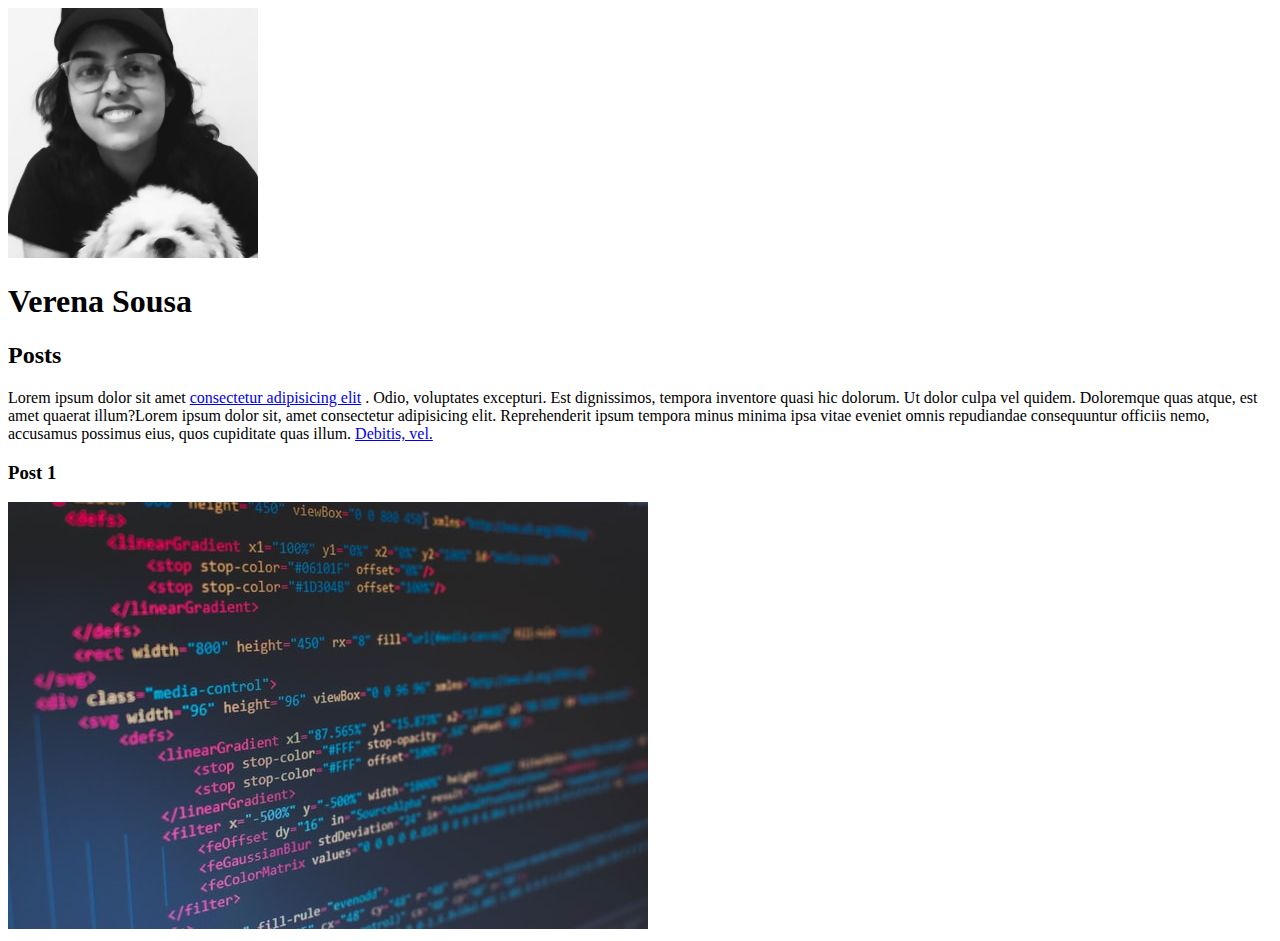
==== index.html @ 4510294e "Adicionando mais tags no código" ====
<!DOCTYPE html>
<html lang="en">
<head>
    <meta charset="UTF-8">
    <meta http-equiv="X-UA-Compatible" content="IE=edge">
    <meta name="viewport" content="width=device-width, initial-scale=1.0">
    <title>Verena Sousa</title>
</head>
<body>
    <header>
        <img src="/images/verena-sousa-r.jpeg" alt="Foto de uma menina chamada Verena Sousa com seu doguinho Luigi">
        <h1>Verena Sousa</h1>
    </header>

    <section>
        <header>
            <h2>Posts</h2>
        </header>
        <p>Lorem ipsum dolor sit amet <a target="_blank"  href="https://www.lipsum.com/">consectetur adipisicing elit</a> . Odio, voluptates excepturi. Est dignissimos, tempora inventore quasi hic dolorum. Ut dolor culpa vel quidem. Doloremque quas atque, est amet quaerat illum?Lorem ipsum dolor sit, amet consectetur adipisicing elit. Reprehenderit ipsum tempora minus minima ipsa vitae eveniet omnis repudiandae consequuntur officiis nemo, accusamus possimus eius, quos cupiditate quas illum. <a target="_blank" href="mailto:verena.ads19@gmail.com"> Debitis, vel.</a></p>
        <article>
            <header>
                <h3>Post 1</h3>
                <img src="/images/code-html.jpg" alt="Imagem com codigos html">

            </header>
        </article>

    </section>

    <footer></footer>
</body>
</html>
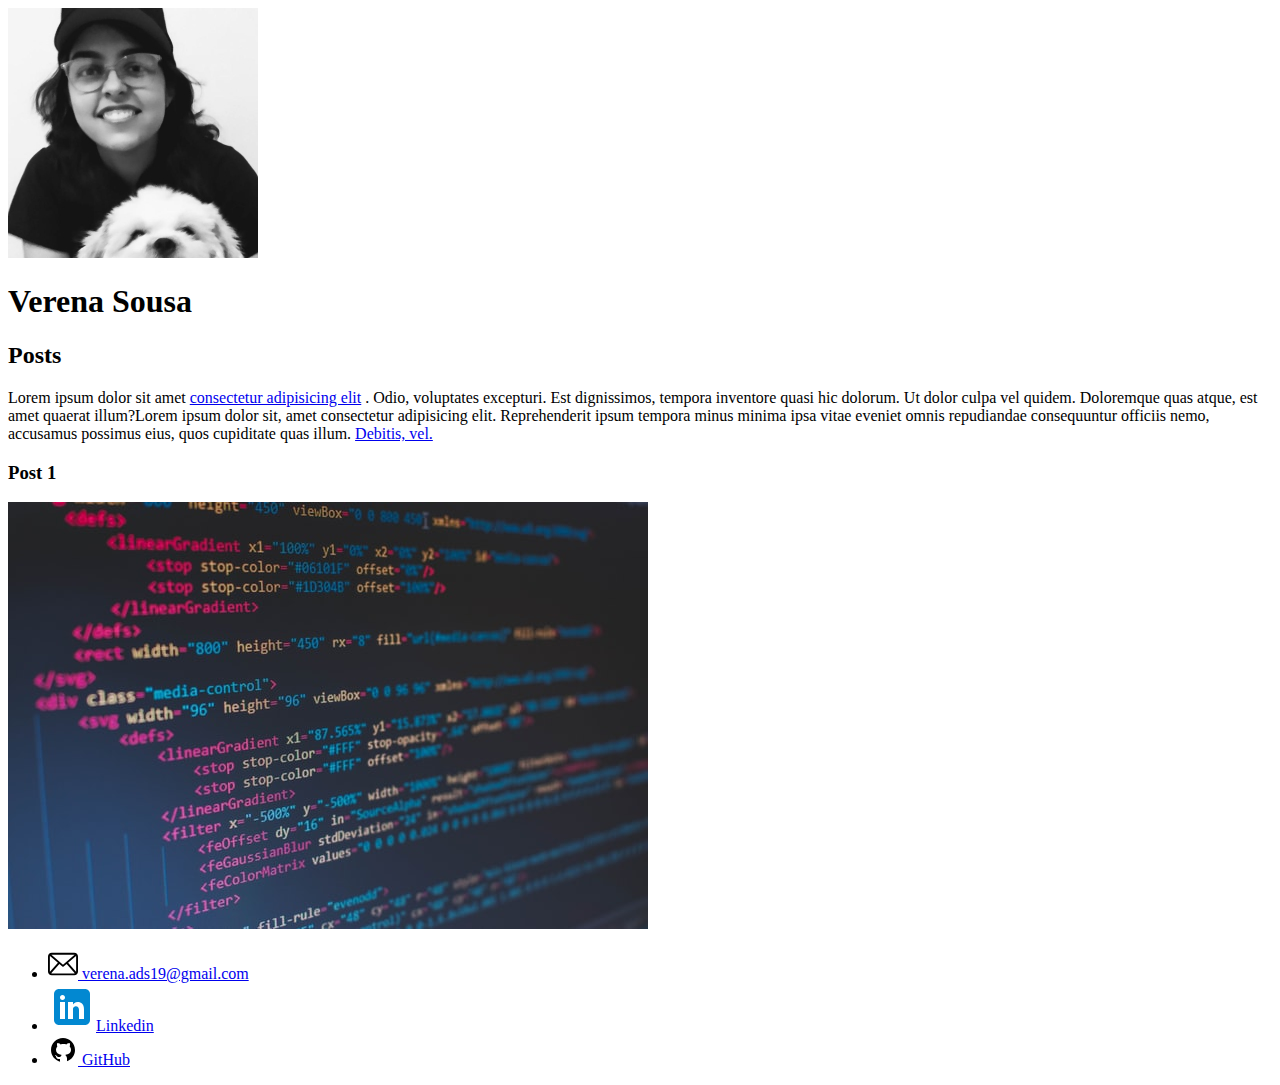
==== commit f0061559: "Criando lista de contatos" ====
--- a/index.html
+++ b/index.html
@@ -27,6 +27,22 @@
 
     </section>
 
-    <footer></footer>
+    <footer>
+        <ul>
+            <li>
+                
+            <a target="_blank" href="mailto:verena.ads19@gmail.com"><img src="/images/mail 2.svg"> verena.ads19@gmail.com</a>
+            
+            </li>
+
+            <li>
+                <a target="_blank" href="https://www.linkedin.com/in/verena-sousa-ads/"><img src="/images/icons8-linkedin.svg" alt="Icone do linkedin">Linkedin</a>
+            </li>
+
+            <li>
+                <a target="_blank" href="https://github.com/VerenaSousaADS"><img src="/images/icons8-github.svg" alt=""> GitHub</a>
+            </li>
+        </ul>
+    </footer>
 </body>
 </html>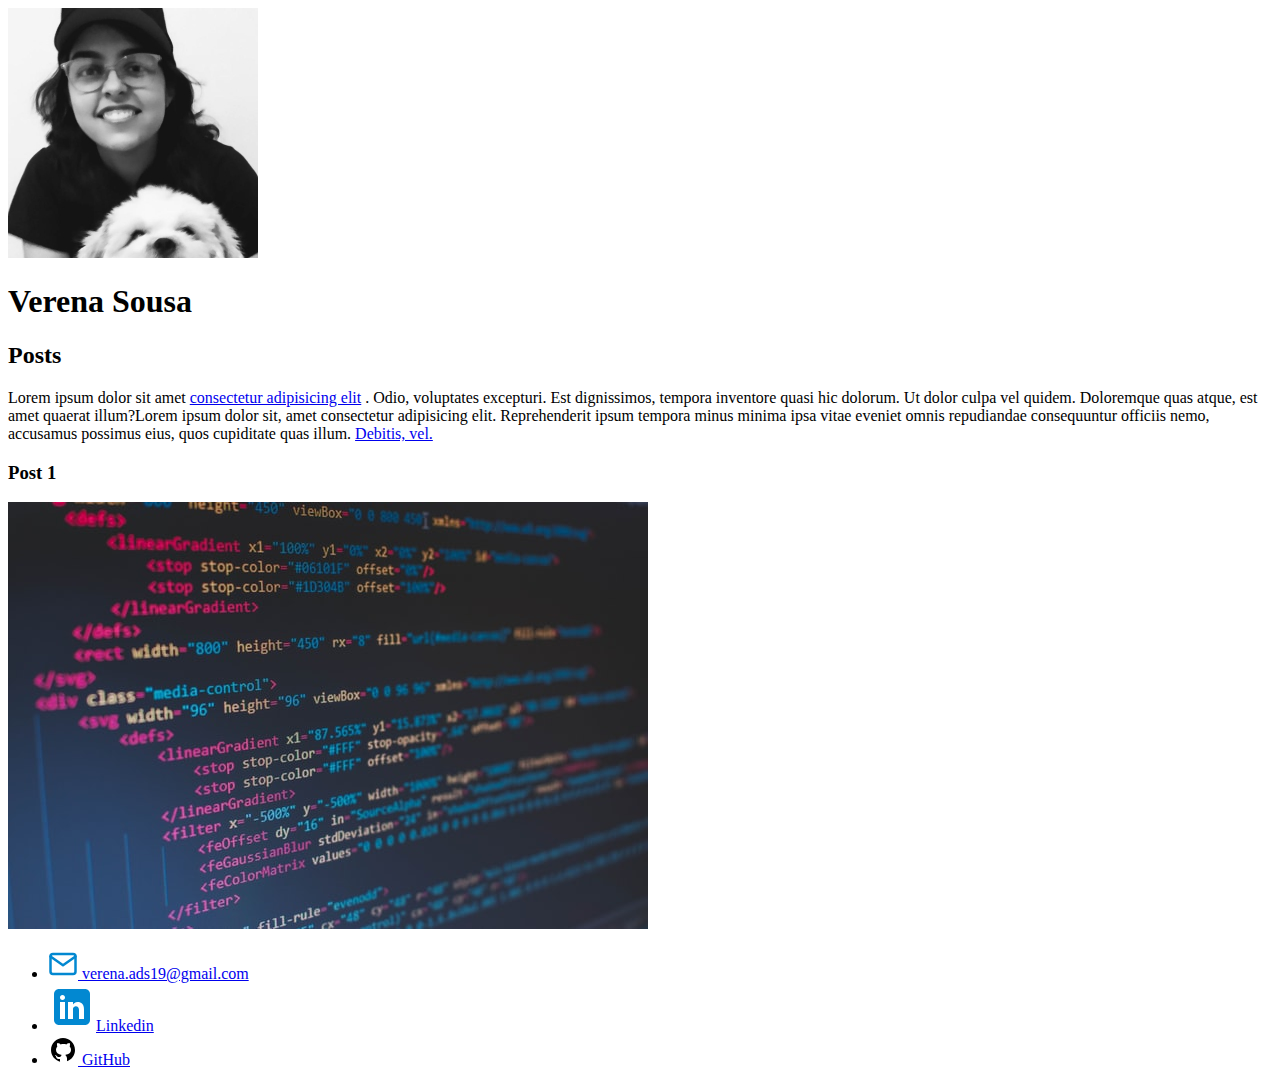
==== commit 9b69cc74: "Alterando as cores no svg" ====
--- a/index.html
+++ b/index.html
@@ -31,7 +31,7 @@
         <ul>
             <li>
                 
-            <a target="_blank" href="mailto:verena.ads19@gmail.com"><img src="/images/mail 2.svg"> verena.ads19@gmail.com</a>
+            <a target="_blank" href="mailto:verena.ads19@gmail.com"><img src="/images/mail 1.svg"> verena.ads19@gmail.com</a>
             
             </li>
 
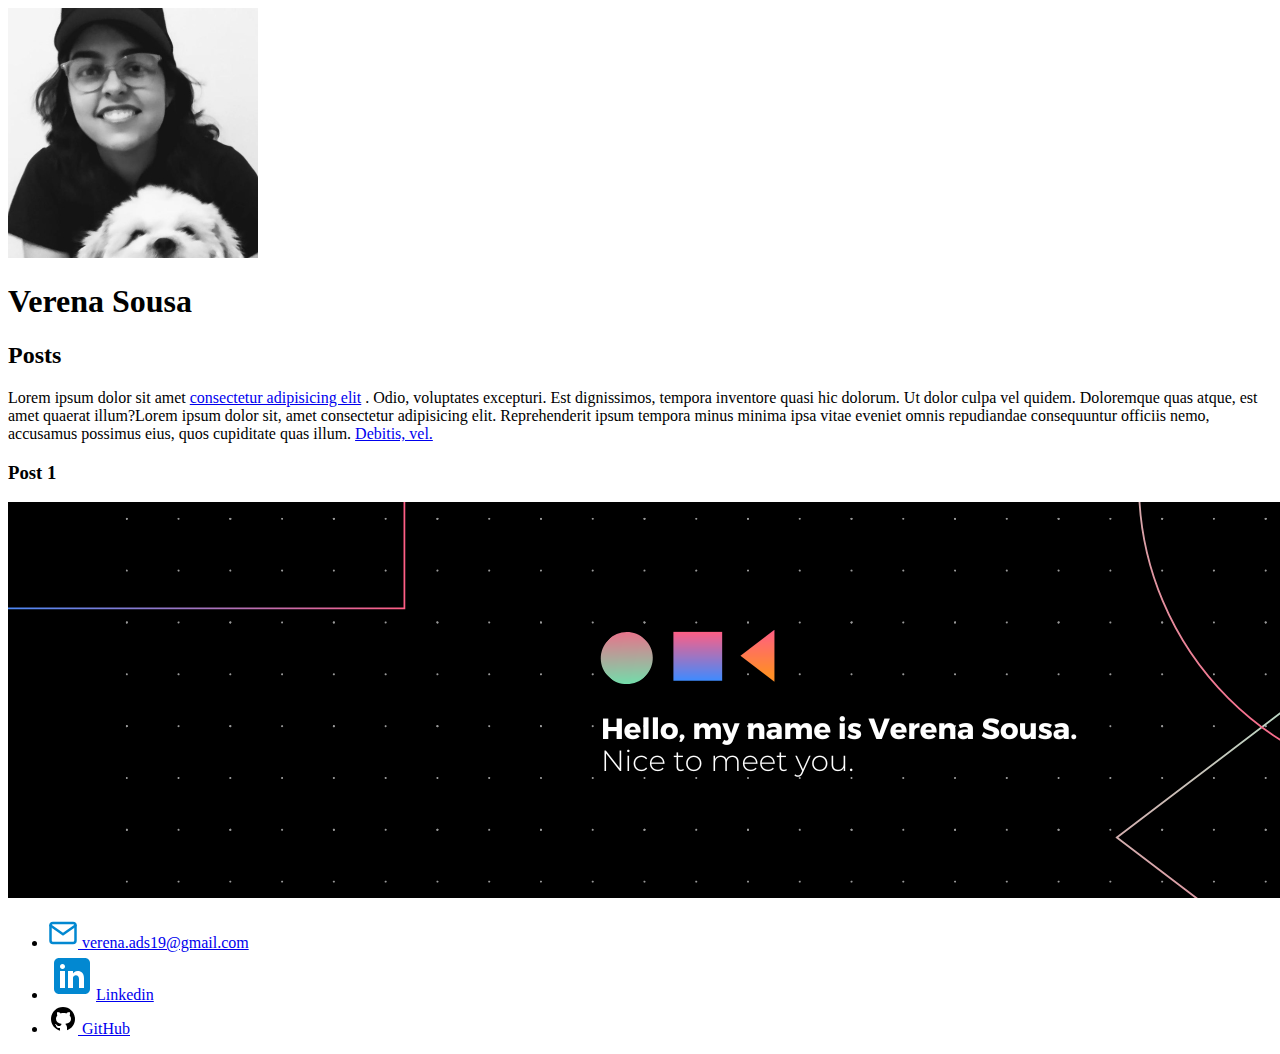
==== commit 5916766e: "Alterando imagem do post 1" ====
--- a/index.html
+++ b/index.html
@@ -20,7 +20,7 @@
         <article>
             <header>
                 <h3>Post 1</h3>
-                <img src="/images/code-html.jpg" alt="Imagem com codigos html">
+                <img src="/images/post-1.png" alt="Imagem com codigos html">
 
             </header>
         </article>
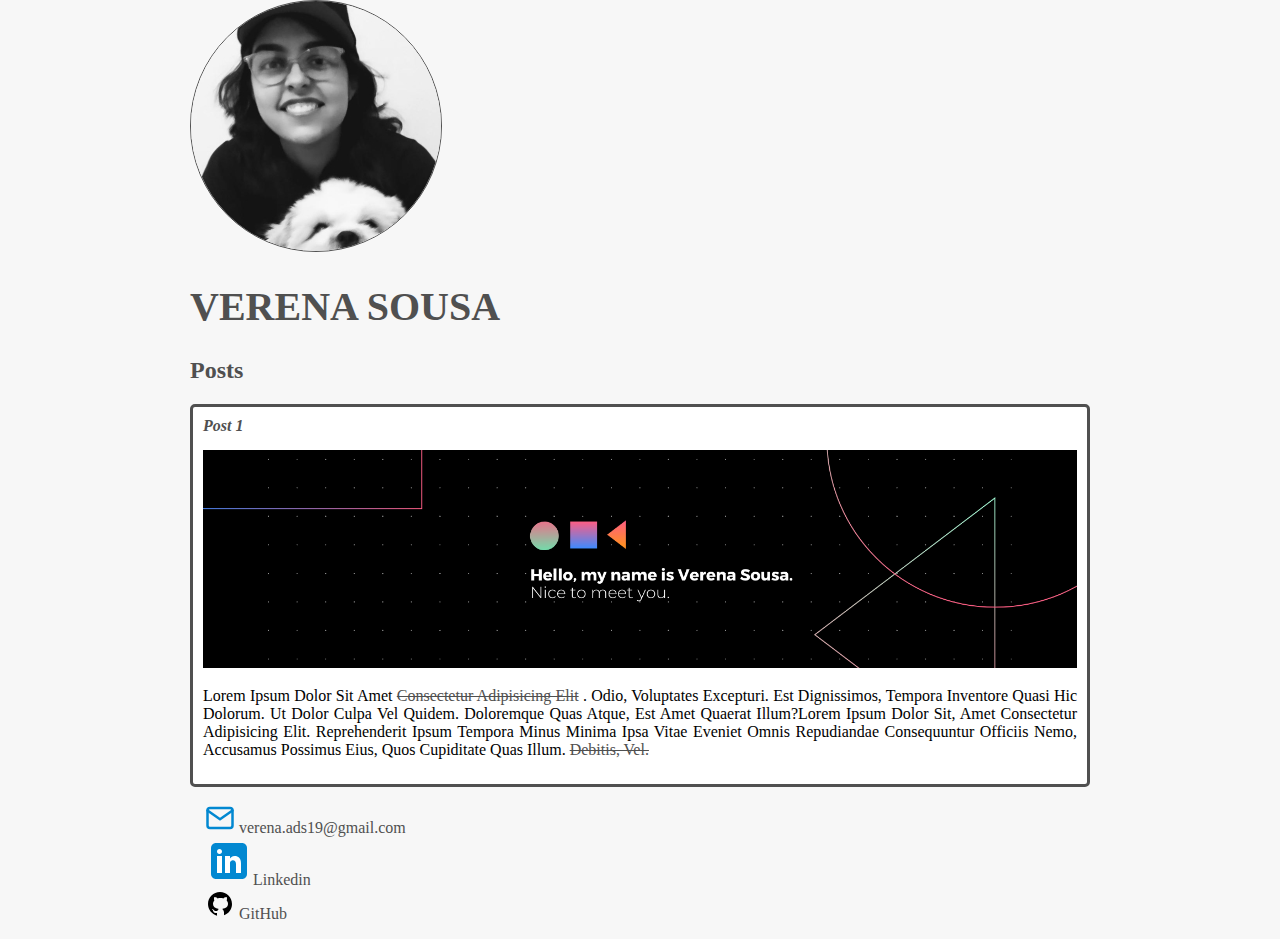
==== commit bdb36df5: "Finalizando HTML-CSS" ====
--- a/index.html
+++ b/index.html
@@ -4,23 +4,27 @@
     <meta charset="UTF-8">
     <meta http-equiv="X-UA-Compatible" content="IE=edge">
     <meta name="viewport" content="width=device-width, initial-scale=1.0">
+
+    <link rel="stylesheet" href="style.css">
     <title>Verena Sousa</title>
 </head>
 <body>
     <header>
-        <img src="/images/verena-sousa-r.jpeg" alt="Foto de uma menina chamada Verena Sousa com seu doguinho Luigi">
-        <h1>Verena Sousa</h1>
+        <img class="photo" src="/images/verena-sousa-r.jpeg" alt="Foto de uma menina chamada Verena Sousa com seu doguinho Luigi">
+        <h1 id="title">Verena Sousa</h1>
     </header>
 
     <section>
         <header>
-            <h2>Posts</h2>
+            <h2 class="subtitle">Posts</h2>
         </header>
-        <p>Lorem ipsum dolor sit amet <a target="_blank"  href="https://www.lipsum.com/">consectetur adipisicing elit</a> . Odio, voluptates excepturi. Est dignissimos, tempora inventore quasi hic dolorum. Ut dolor culpa vel quidem. Doloremque quas atque, est amet quaerat illum?Lorem ipsum dolor sit, amet consectetur adipisicing elit. Reprehenderit ipsum tempora minus minima ipsa vitae eveniet omnis repudiandae consequuntur officiis nemo, accusamus possimus eius, quos cupiditate quas illum. <a target="_blank" href="mailto:verena.ads19@gmail.com"> Debitis, vel.</a></p>
-        <article>
+        
+        <article class="post">
             <header>
-                <h3>Post 1</h3>
-                <img src="/images/post-1.png" alt="Imagem com codigos html">
+                <h3 class="post_title">Post 1</h3>
+                <img class="img-post" src="/images/post-1.png" alt="Imagem com codigos html">
+
+                <p class="post_content">Lorem ipsum dolor sit amet <a target="_blank"  href="https://www.lipsum.com/">consectetur adipisicing elit</a> . Odio, voluptates excepturi. Est dignissimos, tempora inventore quasi hic dolorum. Ut dolor culpa vel quidem. Doloremque quas atque, est amet quaerat illum?Lorem ipsum dolor sit, amet consectetur adipisicing elit. Reprehenderit ipsum tempora minus minima ipsa vitae eveniet omnis repudiandae consequuntur officiis nemo, accusamus possimus eius, quos cupiditate quas illum. <a target="_blank" href="mailto:verena.ads19@gmail.com"> Debitis, vel.</a></p>
 
             </header>
         </article>
@@ -28,7 +32,7 @@
     </section>
 
     <footer>
-        <ul>
+        <ul class="contact_list">
             <li>
                 
             <a target="_blank" href="mailto:verena.ads19@gmail.com"><img src="/images/mail 1.svg"> verena.ads19@gmail.com</a>
--- a/style.css
+++ b/style.css
@@ -0,0 +1,69 @@
+body{
+   background: #f7f7f7; 
+   font-family: Verdana;
+   max-width: 900px;
+
+   margin: auto;
+}
+
+#title, .subtitle, .post_title{
+    color: #505050;
+}
+
+#title{
+    font-size: 40px;
+    text-transform: uppercase;
+}
+
+a{
+    text-decoration: line-through;
+    color: #505050;
+}
+
+.post_title{
+    font-size: 16px;
+    font-style: italic;
+    margin: 0;
+    margin-bottom: 15px;
+}
+
+.post{
+    background: #fff;
+    padding: 10px;
+    border: 3px solid #505050;
+    margin: 0;
+    margin-bottom: 15px;
+    border-radius: 5px;
+}
+
+.post_content{
+    margin: 0;
+    margin-bottom: 15px;
+    text-transform: capitalize;
+
+    text-align: justify;
+}
+
+.photo{
+    border: 1px solid #505050;
+    border-radius: 50%;
+}
+
+.img-post{
+    width: 100%;
+    height: 100%;
+
+    margin-bottom: 15px;
+
+}
+
+.contact_list{
+    list-style-type: none;
+
+    padding-left: 15px;
+
+}
+
+.contact_list li a{
+    text-decoration: none;
+}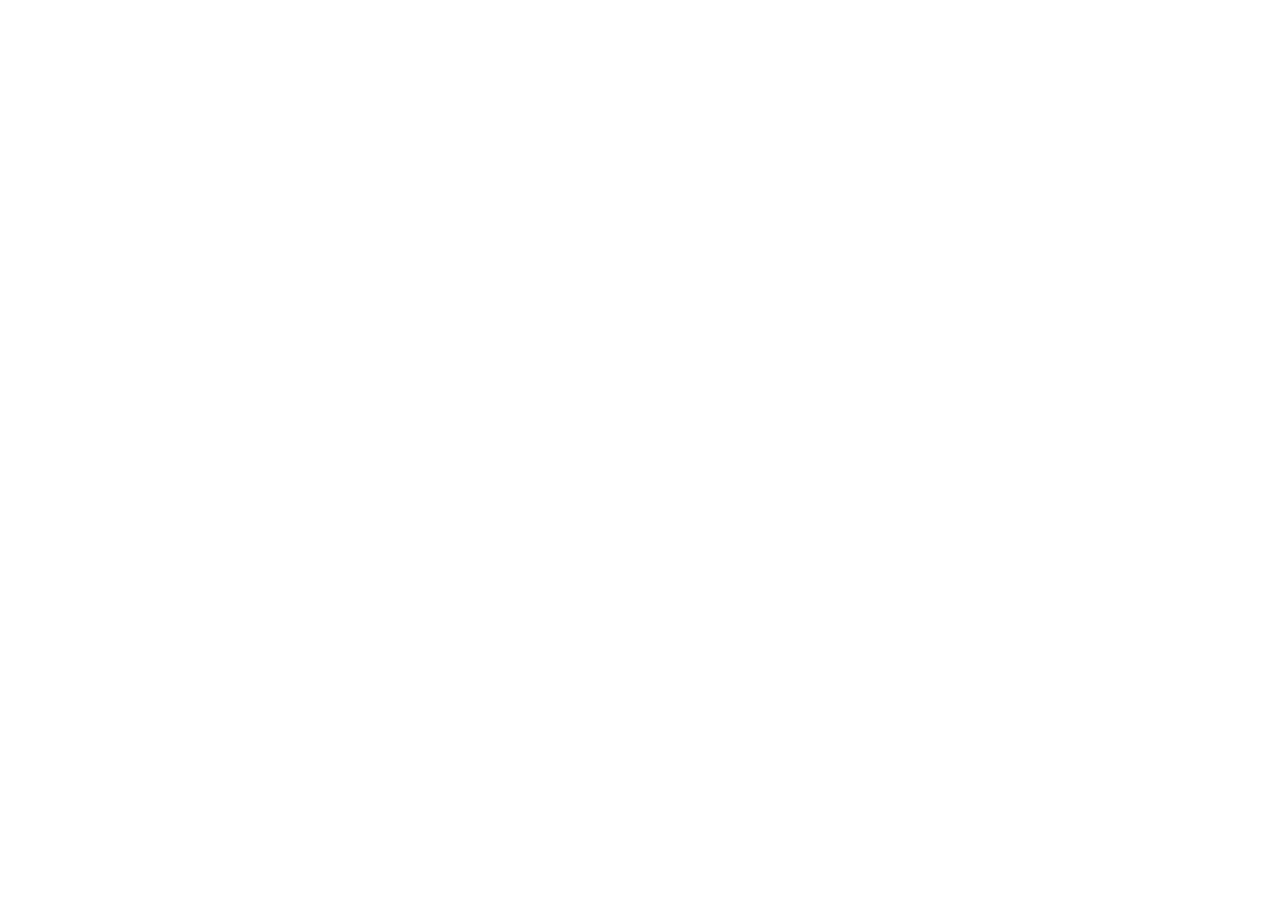
==== commit a05133d3: "Pasta Posicionando elementos com o Flexbox em CSS" ====
--- a/index.html
+++ b/index.html
@@ -4,49 +4,9 @@
     <meta charset="UTF-8">
     <meta http-equiv="X-UA-Compatible" content="IE=edge">
     <meta name="viewport" content="width=device-width, initial-scale=1.0">
-
-    <link rel="stylesheet" href="style.css">
-    <title>Verena Sousa</title>
+    <title>Document</title>
 </head>
 <body>
-    <header>
-        <img class="photo" src="/images/verena-sousa-r.jpeg" alt="Foto de uma menina chamada Verena Sousa com seu doguinho Luigi">
-        <h1 id="title">Verena Sousa</h1>
-    </header>
-
-    <section>
-        <header>
-            <h2 class="subtitle">Posts</h2>
-        </header>
-        
-        <article class="post">
-            <header>
-                <h3 class="post_title">Post 1</h3>
-                <img class="img-post" src="/images/post-1.png" alt="Imagem com codigos html">
-
-                <p class="post_content">Lorem ipsum dolor sit amet <a target="_blank"  href="https://www.lipsum.com/">consectetur adipisicing elit</a> . Odio, voluptates excepturi. Est dignissimos, tempora inventore quasi hic dolorum. Ut dolor culpa vel quidem. Doloremque quas atque, est amet quaerat illum?Lorem ipsum dolor sit, amet consectetur adipisicing elit. Reprehenderit ipsum tempora minus minima ipsa vitae eveniet omnis repudiandae consequuntur officiis nemo, accusamus possimus eius, quos cupiditate quas illum. <a target="_blank" href="mailto:verena.ads19@gmail.com"> Debitis, vel.</a></p>
-
-            </header>
-        </article>
-
-    </section>
-
-    <footer>
-        <ul class="contact_list">
-            <li>
-                
-            <a target="_blank" href="mailto:verena.ads19@gmail.com"><img src="/images/mail 1.svg"> verena.ads19@gmail.com</a>
-            
-            </li>
-
-            <li>
-                <a target="_blank" href="https://www.linkedin.com/in/verena-sousa-ads/"><img src="/images/icons8-linkedin.svg" alt="Icone do linkedin">Linkedin</a>
-            </li>
-
-            <li>
-                <a target="_blank" href="https://github.com/VerenaSousaADS"><img src="/images/icons8-github.svg" alt=""> GitHub</a>
-            </li>
-        </ul>
-    </footer>
+    
 </body>
 </html>